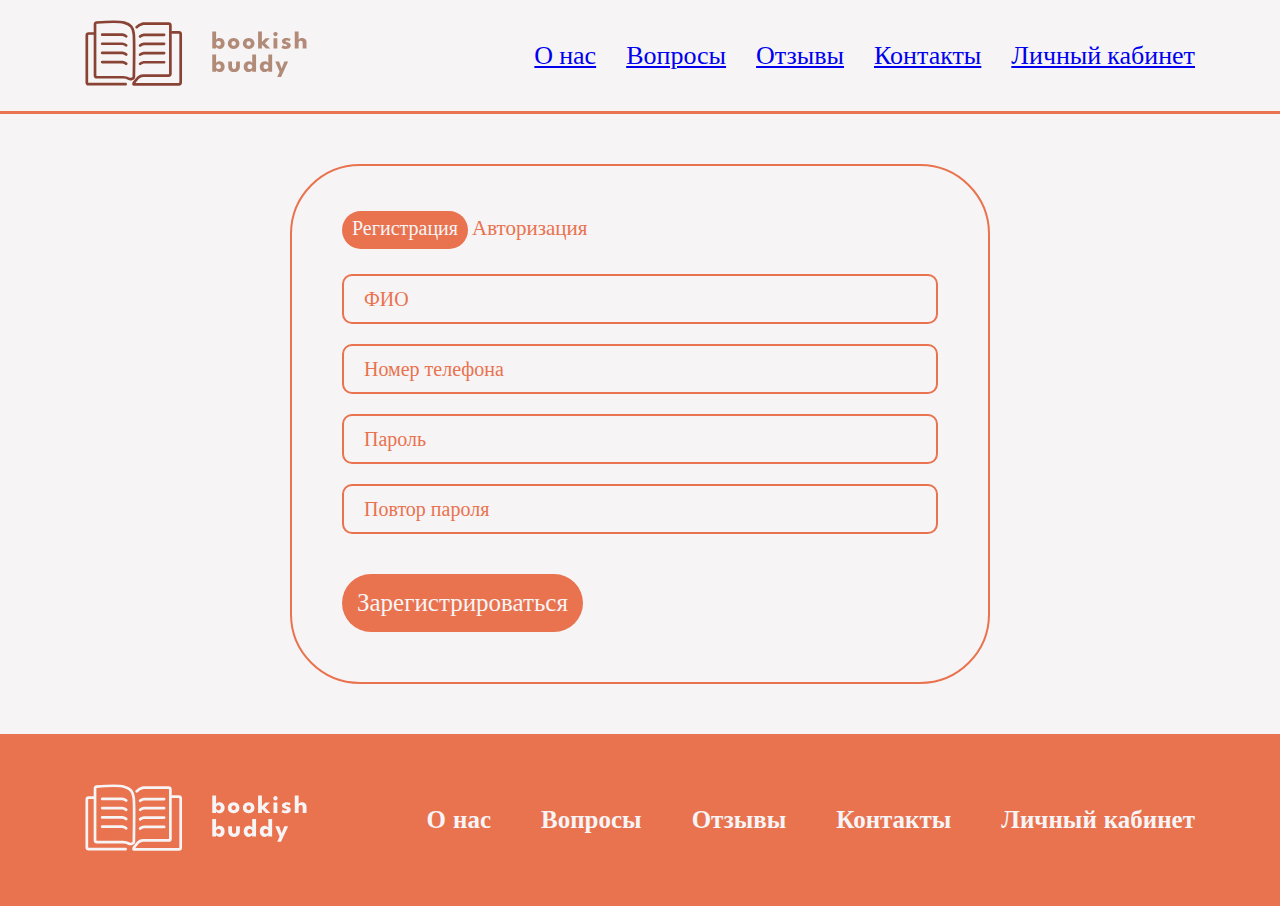
==== avt_reg.html @ 81175b1c "f" ====
<!DOCTYPE html>
<html lang="en">

<head>
    <meta charset="UTF-8">
    <meta name="viewport" content="width=device-width, initial-scale=1.0">
    <link rel="stylesheet" href="style.css">
    <link rel="preconnect" href="https://fonts.googleapis.com">
    <link rel="preconnect" href="https://fonts.gstatic.com" crossorigin>
    <link href="https://fonts.googleapis.com/css2?family=League+Spartan:wght@100..900&display=swap" rel="stylesheet">
    <title>bookish buddy</title>
</head>

<body>
    <header>
        <div class="container">
            <div class="menu">
                <div class="block_with_logo">
                    <a href="index.html"><img src="./img/logo__dark.svg" alt="logo_name" class="logo"></a>
                </div>
                <nav>
                    <ul class="ul__nav">
                        <li><a href="index.html#about">О нас</a></li>
                        <li><a href="index.html#questions">Вопросы</a></li>
                        <li><a href="index.html#reviews">Отзывы</a></li>
                        <li><a href="index.html#contacts">Контакты</a></li>
                        <li><a href="avt_reg.html">Личный кабинет</a></li>
                    </ul>
                </nav>
            </div>
        </div>
    </header>
    <main class="main__avt__reg">
        <section>
            <div class="container">
                <div class="card__tab">

                    <div class="tab">
                        <input checked id="tab-reg" name="tab-btn" type="radio" value="">
                        <label for="tab-reg">Регистрация</label>
                        <input id="tab-avt" name="tab-btn" type="radio" value="">
                        <label for="tab-avt">Авторизация</label>
                        <div class="tab-content" id="content-reg">
                            <form action="#" method="post">
                                <input type="text" placeholder="ФИО" class="reg_input" required></input>
                                <input type="number" placeholder="Номер телефона" class="reg_input" required></input>
                                <input type="password" placeholder="Пароль" minlength="8" class="reg_input"
                                    required></input>
                                <input type="password" placeholder="Повтор пароля" minlength="8" class="reg_input"
                                    required></input>
                                <button type="submit" class="btn__tab">Зарегистрироваться</button>
                        </div>
                        <div class="tab-content" id="content-avt">
                            <input type="number" placeholder="Номер телефона" class="reg_input" required></input>
                            <input type="password" placeholder="Пароль" minlength="8" class="reg_input"
                                required></input>
                            <button type="submit" class="btn__tab">Войти</button>
                            <a href="choice.html">hhhhhhhhhhhhhhh</a>
                            </form>
                        </div>
                    </div>
                </div>
            </div>
            </div>
        </section>
    </main>
    <footer>
        <div class="container">
            <div class="footer__slide">
                <div class="menu">
                    <div class="block_with_logo">
                        <a href="index.html"><img src="./img/logo__white.svg" alt="logo_name" class="logo"></a>
                    </div>
                    <nav>
                        <ul class="ul__nav">
                            <li><a href="index.html#about" class="a__footer">О нас</a></li>
                            <li><a href="index.html#questions" class="a__footer">Вопросы</a></li>
                            <li><a href="index.html#reviews" class="a__footer">Отзывы</a></li>
                            <li><a href="index.html#contacts" class="a__footer">Контакты</a></li>
                            <li><a href="avt_reg.html" class="a__footer">Личный кабинет</a></li>
                        </ul>
                    </nav>
                </div>
            </div>
        </div>
    </footer>
</body>

</html>
---- style.css ----
* {
    margin: 0;
    padding: 0;
    box-sizing: border-box;
    font-family: 'League Spartan';
}

body {
    background-color: var(--rectangle-block-main);
}

:root {
    --rectangle-block-orange: #F4E1DC;
    --button-background-color: #E9724F;    
    --button-background-color-hover: #DA403B;
    --rectangle-block-main: #F6F4F5;
}

.container {
    margin: 0 auto;
    max-width: 1110px;
}

header {
    border-bottom: 3px #E9724F solid;
    padding: 20px 0;
    background-color: var(--rectangle-block-main);
    /* display: block;
    position: fixed;
    width: 100%; */
}

.promo {
    padding: 65px 0;
}

.logo {
    width: 90%;
}

.menu {
    display: flex;
    flex-direction: row;
    justify-content: space-between;
    align-items: center;
}

.ul__nav {
    display: flex;
    flex-direction: row;
    list-style-type: none;
    list-style: none;
}

.a__header {
    font-size: 25px;
    color: #171717;
    font-weight: bold;
    text-decoration: none;
    margin-left: 20px;
}

.promo__slide {
    display: flex;
    flex-direction: row;
    align-items: center;
    justify-content: space-between;
}

h1 {
    color: #894334;
    font-size: 70px;
    font-weight: 600;
    margin-bottom: 15px;
}

.promo__descr {
    color: #894334;
    font-size: 30px;
}

button {
    border-radius: 50px;
    border: none;
    background-color: var(--button-background-color);
    margin: 50px 0 0;
    padding: 15px;
    font-size: 25px;
    color: #F6F4F5;
}

button:hover {
    background-color: var(--button-background-color-hover)
}

.about, .contacts {
    background-color: var(--rectangle-block-orange);
    padding: 50px 0;
    border-radius: 75px;
    margin: 100px 0;
}

.questions, .reviews {
    margin: 100px 0;
}

.title {
    color: #171717;
    font-size: 40px;
    font-weight: 700;
    text-align: center;
    margin-bottom: 40px;
}

.blocks__about {
    display: flex;
    flex-direction: row;
    justify-content: space-around;
}

.block__about__img  {
    width: 210px;
    height: 210px;
    background-color: #B18B78;
    border-radius: 35px;
}

.block__about {
    display: flex;
    flex-direction: column;
    align-items: center;
    gap: 30px;
    max-width: 230px;
}

.block__about__text {
  text-align: center;
  font-size: 25px;
}

.accordion__item {
    margin-bottom: 15px;
    box-shadow: 0 2px 4px rgb(0 0 0 / 15%);
}

.accordion__header {
    display: flex;
    justify-content: space-between;
    align-items: center;
    padding: 30px;
    color: #F6F4F5;
    font-size: 29px;
    font-weight: 500;
    background-color: rgba(233, 114, 79, 0.5);
    border-top-left-radius: 4px;
    border-top-right-radius: 4px;
    cursor: pointer;
    transition: background-color 0.2s ease-out;
}

.accordion__header::after {
    flex-shrink: 0;
    width: 20px;
    height: 20px;
    margin-left: auto;
    background-repeat: no-repeat;
    background-size: 20px;
    content: "";
}

.accordion__item_show .accordion__header::after {
    transform: rotate(-180deg);
}

.accordion__header:hover {
    background-color: #B18B78;
}

.accordion__item_hidden .accordion__header {
    border-bottom-right-radius: 4px;
    border-bottom-left-radius: 4px;
}

.accordion__body {
    padding: 30px;
    overflow: hidden;
    background: rgba(233, 114, 79, 0.15);
    border-bottom-right-radius: 4px;
    border-bottom-left-radius: 4px;
    color: #E9724F;
    font-size: 25px;
}

.accordion__item:not(.accordion__item_show) .accordion__body {
    display: none;
}


.reviews__block {
    display: flex;
    flex-direction: row;
    justify-content: space-between;
}

.review {
    background-color: #F4E1DC;
    width: 300px;
    height: 200px;
    border-radius: 25px;
} 

.block__contacts {
    display: flex;
    flex-direction: row;
    justify-content: space-between;
    align-items: center;
}

ul {
    list-style-type: none;
    display: flex;
    flex-direction: column;
    gap: 30px;
    color: #B18B78;
    font-size: 26px;
}

footer {
    background-color: #E9724F;
    padding: 50px 0;
}

.a__footer {
    font-size: 25px;;
    font-weight: bold;
    text-decoration: none;
    margin-left: 20px;
    color: #F6F4F5;
}

.main__avt__reg {
    height: 620px;
    display: flex;
    justify-content: center;
    align-items: center;
    margin: 0;
}

.card__tab {
    width: 700px;
}

input, select {
    border: solid 2px #E9724F;
    border-radius: 10px;
    width: 100%;
    height: 50px;
    background: none;
    margin: 10px 0;
    font-size: 28px;
    color: #E9724F;
}
  
select {
    padding-left: 10px;
    font-size: 20px;
}

input::placeholder {
    color: #E9724F;
    font-size: 20px;
    padding-left: 20px;
}
  
.tab {
    padding: 50px;
    border: solid 2px #E9724F;
    border-radius: 70px;
}

.tab>input[type="radio"] {
    display: none;
}
  
.tab-content {
    display: none;
    margin-top: 23px;
}
  
#tab-reg:checked~#content-reg,
#tab-avt:checked~#content-avt {
    display: inline-block;
}
  
.tab>input[type="radio"]:checked+label {
    color: #F6F4F5;
    background-color: #E9724F;
    padding: 10px;
    border: none;
    text-align: center;
    font-size: 20px;
    border-radius: 30px;
} 

label {
    color: #E9724F;
    font-size: 21px;
}

.btn__tab {
    margin-top: 30px;
}

div ul {
    display: flex;
    flex-direction: row;
    padding-left: 0;
    list-style-type: none;
    justify-content: center;
}

div ul li {
    display: block;
    cursor: pointer;
}

.box {
    padding: 10px;
    margin: 15px;
    border-width: 3px;
    float: left;
    text-align: center;
    width: 20%;
}

.box img {
    max-width: 100%;
}

.block-cover::after {
    content: " ";
    clear: both;
    display: block;
}

.hide {
    display: none;
}
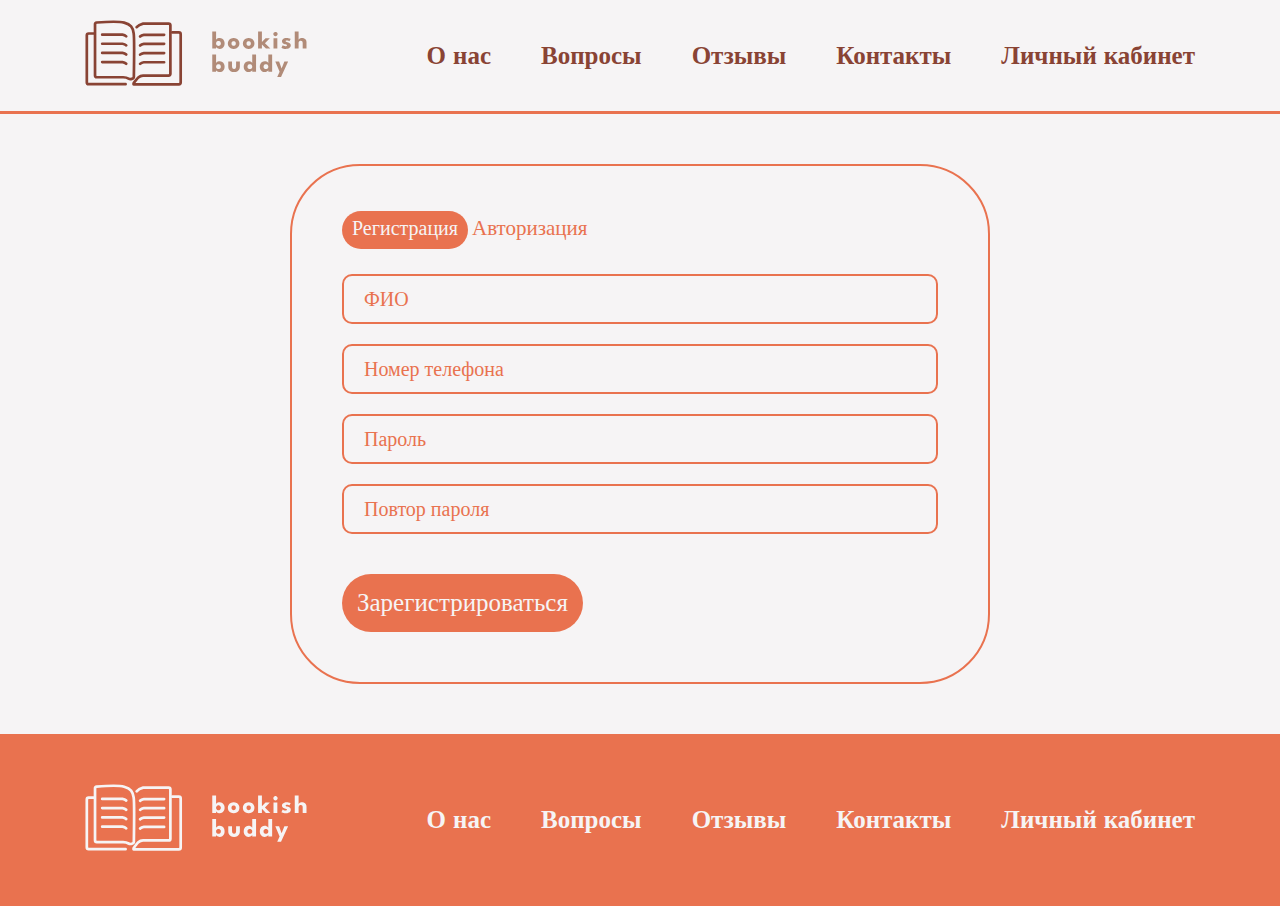
==== commit e3f01295: "about, icons" ====
--- a/avt_reg.html
+++ b/avt_reg.html
@@ -9,6 +9,7 @@
     <link rel="preconnect" href="https://fonts.gstatic.com" crossorigin>
     <link href="https://fonts.googleapis.com/css2?family=League+Spartan:wght@100..900&display=swap" rel="stylesheet">
     <title>bookish buddy</title>
+    <link rel="icon" href="img/bookicon.svg">
 </head>
 
 <body>
@@ -20,11 +21,11 @@
                 </div>
                 <nav>
                     <ul class="ul__nav">
-                        <li><a href="index.html#about">О нас</a></li>
-                        <li><a href="index.html#questions">Вопросы</a></li>
-                        <li><a href="index.html#reviews">Отзывы</a></li>
-                        <li><a href="index.html#contacts">Контакты</a></li>
-                        <li><a href="avt_reg.html">Личный кабинет</a></li>
+                        <li><a href="index.html#about" class="a__header">О нас</a></li>
+                        <li><a href="index.html#questions" class="a__header">Вопросы</a></li>
+                        <li><a href="index.html#reviews" class="a__header">Отзывы</a></li>
+                        <li><a href="index.html#contacts" class="a__header">Контакты</a></li>
+                        <li><a href="avt_reg.html" class="a__header">Личный кабинет</a></li>
                     </ul>
                 </nav>
             </div>
--- a/style.css
+++ b/style.css
@@ -54,7 +54,7 @@
 
 .a__header {
     font-size: 25px;
-    color: #171717;
+    color: #894334;
     font-weight: bold;
     text-decoration: none;
     margin-left: 20px;
@@ -123,6 +123,10 @@
     height: 210px;
     background-color: #B18B78;
     border-radius: 35px;
+    display: flex;
+    flex-direction: row;
+    align-items: center;
+    justify-content: center;
 }
 
 .block__about {
@@ -324,25 +328,34 @@
     cursor: pointer;
 }
 
-.box {
-    padding: 10px;
-    margin: 15px;
-    border-width: 3px;
-    float: left;
-    text-align: center;
-    width: 20%;
-}
-
-.box img {
-    max-width: 100%;
-}
-
-.block-cover::after {
+.block-cover {
+    display: flex;
+    flex-direction: row;
+    flex-wrap: wrap;
+    justify-content: space-between;
+    gap: 50px;
+}
+
+/* .block-cover::after {
     content: " ";
     clear: both;
     display: block;
-}
+} */
 
 .hide {
     display: none;
 }
+
+.book__card {
+    display: flex;
+    flex-direction: row;
+    gap: 40px;
+    background-color: #F2E8D3;
+    padding: 40px;
+    border-radius: 40px;
+    max-width: 515px;
+}
+
+.img__book {
+    max-width: 215px;
+}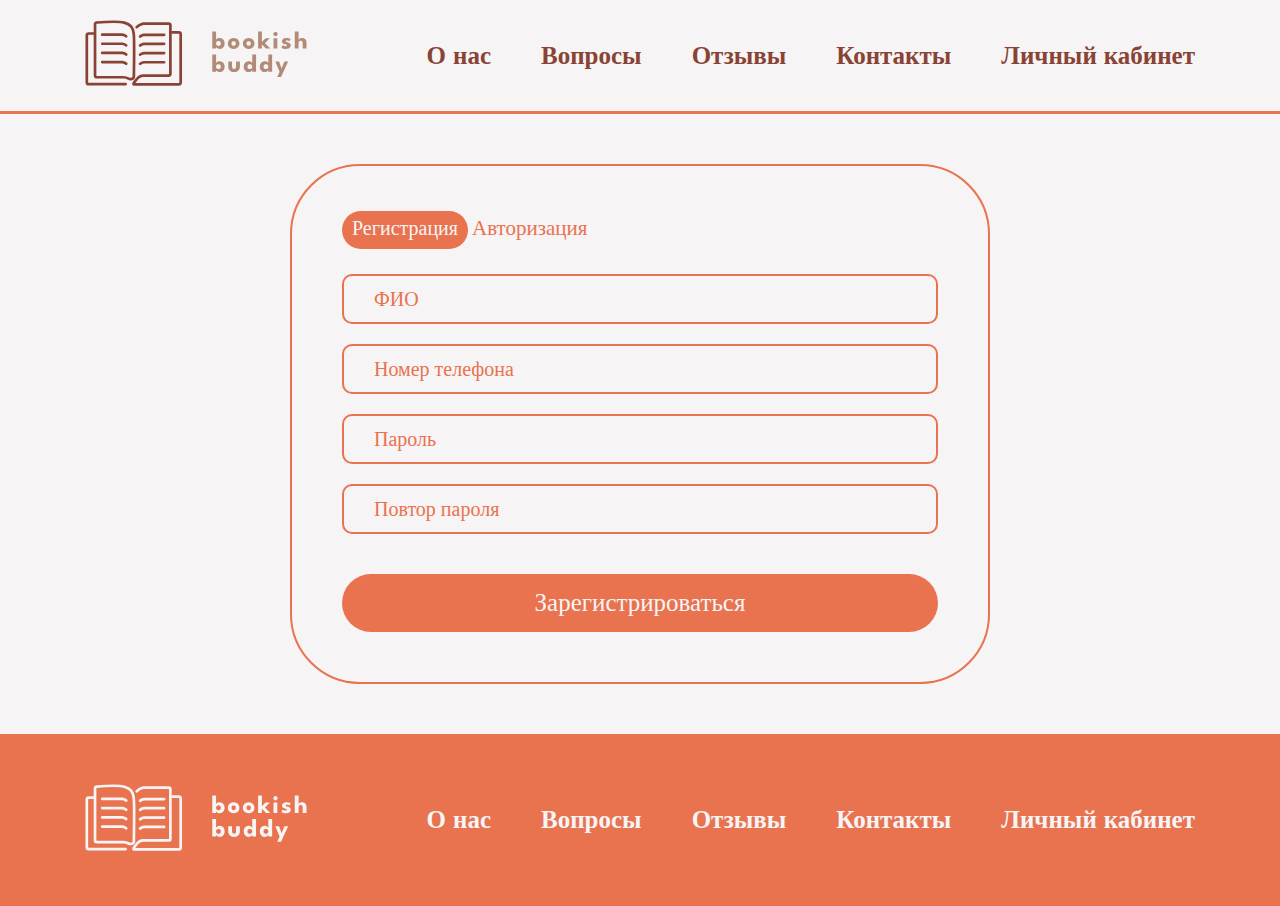
==== commit de5f7bf6: "пупу" ====
--- a/avt_reg.html
+++ b/avt_reg.html
@@ -44,7 +44,7 @@
                         <div class="tab-content" id="content-reg">
                             <form action="#" method="post">
                                 <input type="text" placeholder="ФИО" class="reg_input" required></input>
-                                <input type="number" placeholder="Номер телефона" class="reg_input" required></input>
+                                <input type="tel" placeholder="Номер телефона" class="reg_input" required></input>
                                 <input type="password" placeholder="Пароль" minlength="8" class="reg_input"
                                     required></input>
                                 <input type="password" placeholder="Повтор пароля" minlength="8" class="reg_input"
@@ -52,11 +52,10 @@
                                 <button type="submit" class="btn__tab">Зарегистрироваться</button>
                         </div>
                         <div class="tab-content" id="content-avt">
-                            <input type="number" placeholder="Номер телефона" class="reg_input" required></input>
+                            <input type="tel" placeholder="Номер телефона" class="reg_input" required></input>
                             <input type="password" placeholder="Пароль" minlength="8" class="reg_input"
                                 required></input>
-                            <button type="submit" class="btn__tab">Войти</button>
-                            <a href="choice.html">hhhhhhhhhhhhhhh</a>
+                            <button type="submit" class="btn__tab"><a href="profil.html" style="color: #F6F4F5; text-decoration: none;">Войти</a></button>
                             </form>
                         </div>
                     </div>
--- a/style.css
+++ b/style.css
@@ -77,6 +77,7 @@
 .promo__descr {
     color: #894334;
     font-size: 30px;
+    text-decoration: none;
 }
 
 button {
@@ -100,7 +101,7 @@
     margin: 100px 0;
 }
 
-.questions, .reviews {
+.questions, .reviews, .choice, .profil {
     margin: 100px 0;
 }
 
@@ -140,6 +141,7 @@
 .block__about__text {
   text-align: center;
   font-size: 25px;
+  color: #171717;
 }
 
 .accordion__item {
@@ -204,12 +206,12 @@
     display: flex;
     flex-direction: row;
     justify-content: space-between;
+    gap: 40px;
 }
 
 .review {
     background-color: #F4E1DC;
-    width: 300px;
-    height: 200px;
+    padding: 20px;
     border-radius: 25px;
 } 
 
@@ -263,6 +265,7 @@
     margin: 10px 0;
     font-size: 28px;
     color: #E9724F;
+    padding: 10px;
 }
   
 select {
@@ -293,7 +296,8 @@
   
 #tab-reg:checked~#content-reg,
 #tab-avt:checked~#content-avt {
-    display: inline-block;
+    display: flex;
+    flex-direction: column;
 }
   
 .tab>input[type="radio"]:checked+label {
@@ -313,6 +317,7 @@
 
 .btn__tab {
     margin-top: 30px;
+    width: 100%;
 }
 
 div ul {
@@ -324,8 +329,11 @@
 }
 
 div ul li {
-    display: block;
+    display: flex;
+    align-items: center;
     cursor: pointer;
+    color: #171717;
+    gap: 10px;
 }
 
 .block-cover {
@@ -346,6 +354,16 @@
     display: none;
 }
 
+.active {
+    background-color: #B18B78;
+    padding: 12px;
+    border-radius: 30px;
+}
+
+.for__margin {
+    margin-bottom: 40px;
+}
+
 .book__card {
     display: flex;
     flex-direction: row;
@@ -353,9 +371,201 @@
     background-color: #F2E8D3;
     padding: 40px;
     border-radius: 40px;
-    max-width: 515px;
 }
 
 .img__book {
     max-width: 215px;
-}+}
+
+.book__card__info, .review {
+    color: #171717;
+}
+
+.book__name, .name__client {    
+    font-weight: 500;
+    font-size: 27px;
+}
+
+.book__author, .review__client {
+    font-size: 19px;
+    margin: 20px 0;
+}
+
+.book__about {
+    font-size: 23px;
+}
+
+.ul__contact {
+    display: flex; 
+    flex-direction: column;
+    color: #B18B78;
+}
+
+.li__contact {
+    color: #B18B78;
+}
+
+.profil {
+    display: flex;
+    flex-direction: row;
+    justify-content: space-between;
+
+}
+
+.circl {
+    width: 200px;
+    height: 200px;
+    background-color:#F2E8D3;
+    border-radius: 50%;
+}
+
+.input__profil {
+    width: 70%;
+}
+
+.profil__part1, .profil__part2 {
+    display: flex;
+    flex-direction: column;
+    align-items: center;
+    gap: 30px;
+}
+
+textarea {
+    width: 100%;
+    height: 20%;
+    border: solid 2px #E9724F;
+    color:#894334;
+    padding: 15px;
+    background-color:#F6F4F5;
+    border-radius: 20px;
+    font-size: 20px;
+}
+
+@media screen and (max-width: 1024px) {
+
+    .container {
+        max-width: 960px;
+    }
+
+    .a__header, .a__footer {
+        font-size: 21px;
+    }
+
+    h1 {
+        font-size: 55px;
+    }
+
+    .block__about__img {
+        width: 190px;
+        height: 190px;
+    }
+
+    .li__contact {
+        font-size: 22px;
+    }
+    
+    .reviews__block {
+        display: flex;
+        flex-direction: column;
+        align-items: center;
+        gap: 30px;
+    }
+
+    .review {
+        max-width: 80%;
+    }
+}
+
+@media screen and (max-width: 768px) {
+
+    .container {
+        max-width: 700px;
+    }
+
+    .a__header, .a__footer {
+        font-size: 17px;
+    }
+
+    .promo__slide {
+        display: flex;
+        flex-direction: column-reverse;
+        align-items: center;
+    }
+
+    .promo__text {
+        display: flex;
+        flex-direction: column;
+        align-items: center;
+    }
+
+    .block__about__img {
+        width: 170px;
+        height: 170px;
+    }
+
+    .block__contacts {
+        display: flex;
+        flex-direction: column;
+        align-items: center;
+        gap: 30px;
+    }
+}
+
+@media screen and (max-width: 576px) {
+    
+    .container {
+        max-width: 370px;
+    }
+    
+    .a__header, .a__footer {
+        font-size: 15px;
+    }
+
+    .logo {
+        width: 250px;
+    }
+
+    .ul__nav {
+        display: none;
+    }
+
+    .gif {
+        width: 250px;
+    }
+
+    h1 {
+        font-size: 45px;
+    }
+
+    .block__about__img {
+        width: 160px;
+        height: 160px;
+    }
+
+    .blocks__about {
+        display: flex;
+        flex-direction: column;
+        align-items: center;
+        gap: 30px;
+    }
+
+    .review {
+        width: 340px;
+    }
+
+    .map {
+        display: none;
+    }
+
+    .title {
+        font-size: 35px;
+    }
+
+    .contacts {
+        padding: 50px 37px;
+    }
+
+    .li__contact {
+        font-size: 18px;
+    }
+}
